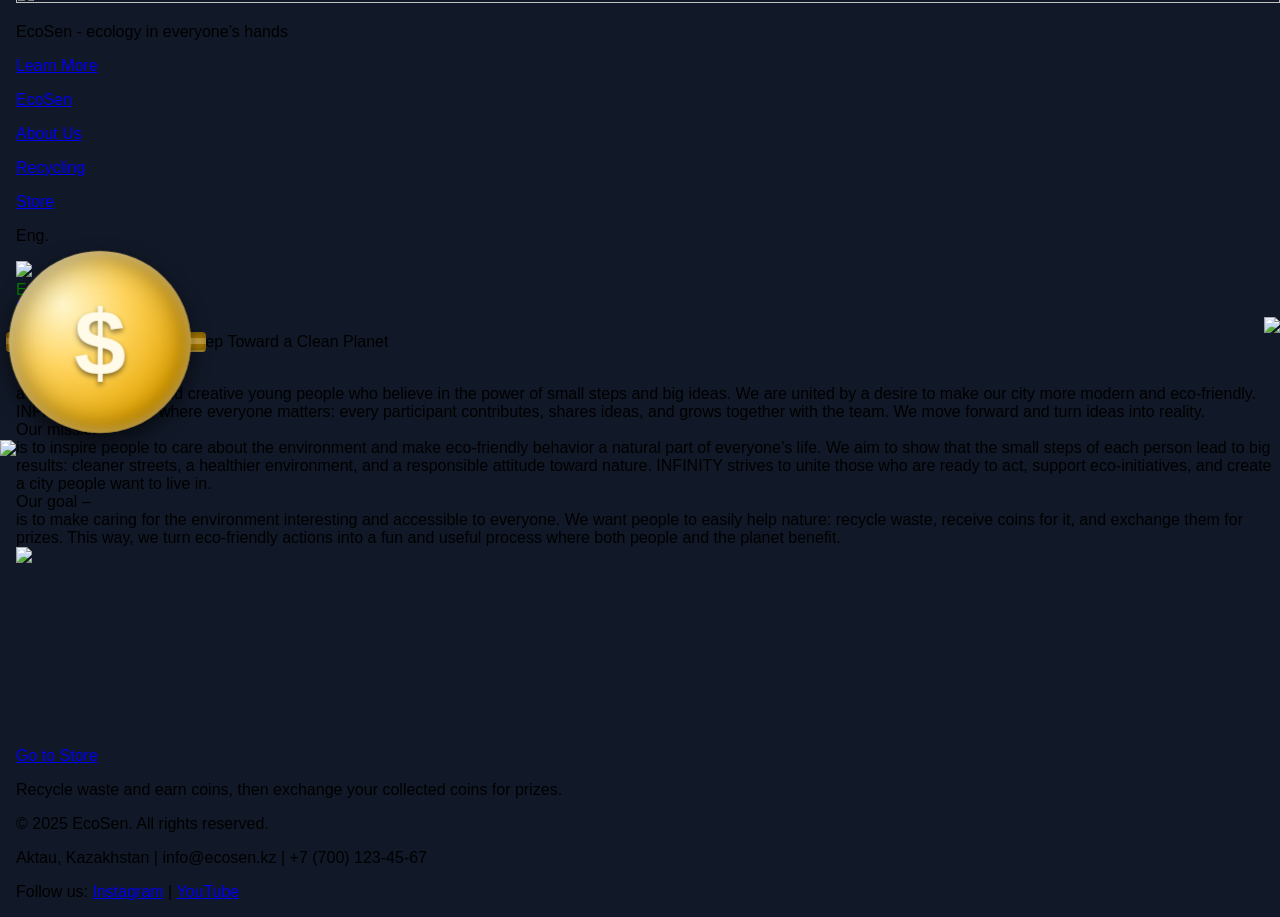
==== index.html @ 3ee18f2d "Add files via upload" ====
<!DOCTYPE html>
<html lang="en">
<head>

    <meta charset="UTF-8">
    <meta http-equiv="X-UA-Compatible" content="IE=edge">
    <meta name="viewport" content="width=device-width, initial-scale=1.0">

    <title>Document</title>

    <script src="libs/gsap/gsap.min.js" defer></script>
    <script src="libs/gsap/ScrollTrigger.min.js" defer></script>
    <script src="libs/gsap/ScrollSmoother.min.js" defer></script>

    <link rel="stylesheet" href="css/style.css">
    <script src="js/script.js" defer></script>

    <link href="https://fonts.googleapis.com/css2?family=Roboto:ital,wght@0,100..900;1,100..900&display=swap" rel="stylesheet"/>

    <style>
  :root{
    --coin-size: 180px;
    --duration: 1s;
    --edge-depth: 20px;
  }

  body{
    margin:0;
    height:100vh;
    display:flex;
    align-items:center;
    justify-content:center;
    background:#111827;
    font-family:Arial, sans-serif;
  }

  .stage{
    perspective:900px;
    position: relative;
    top: -35vh;
    }

  .coin{
    width:var(--coin-size);
    height:var(--coin-size);
    position:relative;
    transform-style:preserve-3d;
    animation:spin var(--duration) linear infinite;
  }

  .face{
    position:absolute;
    inset:0;
    border-radius:50%;
    display:flex;
    align-items:center;
    justify-content:center;
    backface-visibility:hidden;
    background: radial-gradient(circle at 30% 30%,
      #fff7cc 0%, #ffd45c 35%, #e6a600 75%, #b98000 100%);
    color:#fffbe8;
    text-shadow:0 3px 5px rgba(0,0,0,0.45);
    font-weight:900;
    box-shadow:
      inset 0 0 14px rgba(255,255,255,0.5),
      inset 0 0 34px rgba(0,0,0,0.55),
      0 8px 20px rgba(0,0,0,0.6);
  }

  .front{
    font-size:92px;
    transform:translateZ(calc(var(--edge-depth)/2));
  }

  .back{
    font-size:32px;
    letter-spacing:2px;
    transform:rotateY(180deg) translateZ(calc(var(--edge-depth)/2));
    opacity:0.9;
  }

  .edge{
    position:absolute;
    inset:0;
    transform-style:preserve-3d;
  }

  .edge::before{
    content:'';
    position:absolute;
    left:50%;
    top:50%;
    width:var(--edge-depth);
    height:calc(var(--coin-size) + var(--edge-depth));
    transform:translate(-50%,-50%) rotateZ(90deg);
    border-radius:4px;
    background: repeating-linear-gradient(
      90deg,
      #b88600 0 6px,
      #d9b043 6px 12px
    );
    box-shadow:inset 0 0 10px rgba(0,0,0,0.45);
  }

  @keyframes spin {
    to{ transform:rotateY(360deg); }
  }
</style>


</head>
<body>

    <div class="btn"><img src="img/image 8.png"></div>

    <div class="wrapper">
        <div class="content">
            <div class="con">
                <div class="dark">
                    <div class="hero-section">

                        <img class="hero-img" data-speed="0.8" src="img/image 1.png" width="100%" height="100%">
                        <div data-speed="0.9" class="hero-box">
                            <p>EcoSen - ecology in everyone’s hands</p>
                            <div class="btn-section"><a href="#"><div>Learn More</div></a></div>
                        </div>

                        <div class="header">
                            <a href="#"><p class="logo">EcoSen</p></a>
                            <div style="width: 30vw" class="menu">
                                <a href="../AboutUs-eng/index.html"><p class="menu-text">About Us</p></a>
                                <a href="../project-eng/index.html"><p class="menu-text">Recycling</p></a>
                                <a href="../Karta/index.html"><p class="menu-text">Store</p></a>
                            </div>
                            <div style="margin-right: 3vw;" id="language" class="language">
                                <p>Eng.</p>
                                <img src="img/image 9.png">
                                <div id="languageBox" class="languageBox">
                                    <div style="color: green;">English.</div>
                                    <a href="../../ru/ready-html/index.html"><div>Russian.</div></a>
                                </div>
                            </div>
                            <div style="position: absolute; right: 0;" class="profil">
                                <a href="../profil/index.html"><img src="img/image 11.png" width="35vw"></a>
                            </div>
                        </div>
                    </div>
                </div>

                <section class="section2">
                    <p>Ecology of the Future: A Step Toward a Clean Planet</p>
                    <section class="horizontal-wrap" id="hWrap">
                        <div class="horizontal" id="horizontal">
                            <div style="opacity: 0;" class="panel"></div>
                            <div class="panel">
                                <div class="panel-text1">We are –</div>
                                <div class="panel-text2">a team of proactive and creative young people who believe in the power of small steps and big ideas.
                                We are united by a desire to make our city more modern and eco-friendly.

                                INFINITY is a place where everyone matters: every participant contributes, shares ideas, and grows together with the team.
                                We move forward and turn ideas into reality.</div>
                            </div>
                            <div class="panel">
                                <div class="panel-text1">Our mission –</div>
                                <div class="panel-text2">is to inspire people to care about the environment and make eco-friendly behavior a natural part of everyone’s life.
                                We aim to show that the small steps of each person lead to big results: cleaner streets, a healthier environment, and a responsible attitude toward nature.

                                INFINITY strives to unite those who are ready to act, support eco-initiatives, and create a city people want to live in.</div>
                            </div>
                            <div class="panel">
                                <div class="panel-text1">Our goal –</div>
                                <div class="panel-text2">is to make caring for the environment interesting and accessible to everyone.
                                We want people to easily help nature: recycle waste, receive coins for it, and exchange them for prizes.

                                This way, we turn eco-friendly actions into a fun and useful process where both people and the planet benefit.</div>
                            </div>
                        </div>
                    </section>
                </section>

                <section class="section4">
                    <img src="img/image 7.jpg">
                    <div class="section4-box">

                        <div class="stage">
                          <div class="coin">
                            <div class="face front">$</div>
                            <div class="face back">INFINITY</div>
                            <div class="edge"></div>
                          </div>
                        </div>
                        
                        <div class="a"><a href="#"><div class="btn-section4"> Go to Store</div></a></div>
                        <p>Recycle waste and earn coins, then exchange your collected coins for prizes.</p>
                    </div>
                </section>

                <footer class="footer">
      <p>© 2025 EcoSen. All rights reserved.</p>
      <p>Aktau, Kazakhstan | info@ecosen.kz | +7 (700) 123-45-67</p>
      <p>
        Follow us:
        <a href="#">Instagram</a> |
        <a href="https://www.youtube.com/@ecosen">YouTube</a>
      </p>
    </footer>

            </div>
        </div>
    </div>

</body>
</html>
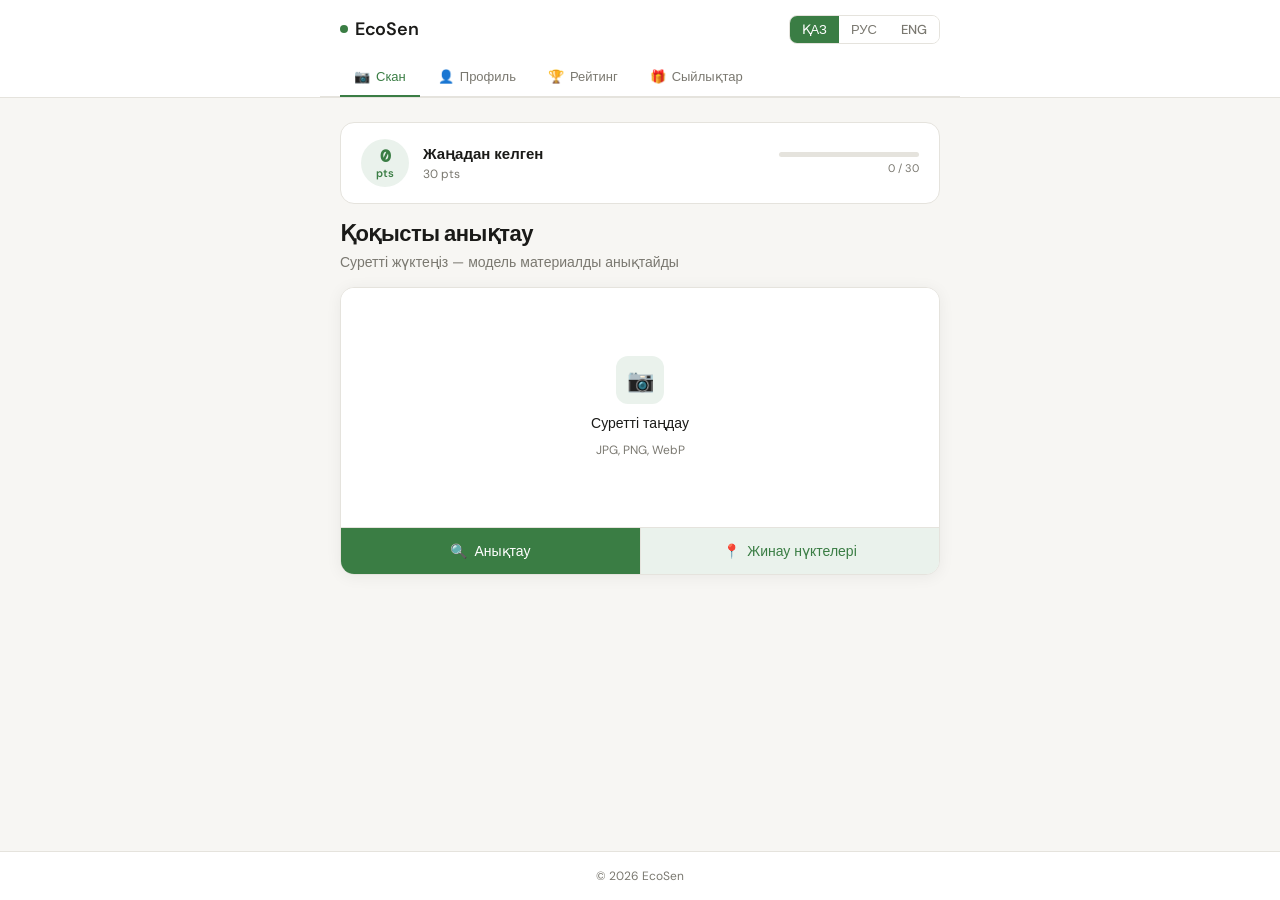
==== commit c6f58df1: "Add files via upload" ====
--- a/index.html
+++ b/index.html
@@ -1,213 +1,1454 @@
 <!DOCTYPE html>
-<html lang="en">
+<html lang="kk" data-lang="kk">
 <head>
+  <meta charset="UTF-8">
+  <meta name="viewport" content="width=device-width, initial-scale=1.0">
+  <title>EcoSen</title>
+  <link href="https://fonts.googleapis.com/css2?family=DM+Sans:wght@300;400;500;600&family=DM+Mono:wght@400;500&display=swap" rel="stylesheet"/>
+  <link rel="stylesheet" href="https://unpkg.com/leaflet@1.9.4/dist/leaflet.css" integrity="sha256-p4NxAoJBhIIN+hmNHrzRCf9tD/miZyoHS5obTRR9BMY=" crossorigin=""/>
+  
+  <style>
+    *, *::before, *::after { box-sizing: border-box; margin: 0; padding: 0; }
+ 
+    :root {
+      --bg: #f7f6f3;
+      --surface: #ffffff;
+      --border: #e5e3dd;
+      --text-primary: #1a1a18;
+      --text-secondary: #7a7870;
+      --accent: #3a7d44;
+      --accent-light: #eaf2ec;
+      --accent-mid: #c6e0ca;
+      --danger: #c0392b;
+      --gold: #d4a017;
+      --gold-light: #fdf4dc;
+      --radius: 14px;
+      --shadow: 0 2px 16px rgba(0,0,0,0.06);
+    }
+ 
+    body {
+      font-family: 'DM Sans', sans-serif;
+      background: var(--bg);
+      color: var(--text-primary);
+      min-height: 100vh;
+      display: flex;
+      flex-direction: column;
+    }
+ 
+    a { text-decoration: none; color: inherit; }
+ 
+    /* ── HEADER ── */
+    header {
+      background: var(--surface);
+      border-bottom: 1px solid var(--border);
+      position: sticky;
+      top: 0;
+      z-index: 100;
+    }
+ 
+    .header-inner {
+      max-width: 640px;
+      margin: 0 auto;
+      padding: 0 20px;
+      height: 58px;
+      display: flex;
+      align-items: center;
+      justify-content: space-between;
+    }
+ 
+    .logo {
+      font-size: 18px;
+      font-weight: 600;
+      letter-spacing: -0.3px;
+      display: flex;
+      align-items: center;
+      gap: 7px;
+    }
+ 
+    .logo-dot {
+      width: 8px; height: 8px;
+      border-radius: 50%;
+      background: var(--accent);
+      display: inline-block;
+    }
+ 
+    .lang-switcher {
+      display: flex;
+      border: 1px solid var(--border);
+      border-radius: 8px;
+      overflow: hidden;
+      font-size: 13px;
+      font-weight: 500;
+    }
+ 
+    .lang-btn {
+      padding: 5px 12px;
+      cursor: pointer;
+      color: var(--text-secondary);
+      background: var(--surface);
+      border: none;
+      font-family: 'DM Sans', sans-serif;
+      font-size: 13px;
+      font-weight: 500;
+      transition: all 0.15s;
+    }
+ 
+    .lang-btn.active { background: var(--accent); color: #fff; }
+    .lang-btn:not(.active):hover { background: var(--bg); }
+ 
+    /* ── NAV TABS ── */
+    .nav-tabs {
+      max-width: 640px;
+      margin: 0 auto;
+      padding: 0 20px;
+      display: flex;
+      gap: 4px;
+      border-bottom: 1px solid var(--border);
+      background: var(--surface);
+    }
+ 
+    .nav-tab {
+      padding: 10px 14px;
+      font-size: 13px;
+      font-weight: 500;
+      color: var(--text-secondary);
+      cursor: pointer;
+      border: none;
+      background: none;
+      font-family: 'DM Sans', sans-serif;
+      border-bottom: 2px solid transparent;
+      margin-bottom: -1px;
+      transition: all 0.15s;
+      display: flex;
+      align-items: center;
+      gap: 6px;
+    }
+ 
+    .nav-tab.active {
+      color: var(--accent);
+      border-bottom-color: var(--accent);
+    }
+ 
+    .nav-tab:hover:not(.active) { color: var(--text-primary); }
+ 
+    /* ── PAGES ── */
+    .page { display: none; }
+    .page.active { display: block; }
+ 
+    /* ── MAIN ── */
+    main {
+      flex: 1;
+      max-width: 640px;
+      width: 100%;
+      margin: 0 auto;
+      padding: 24px 20px 48px;
+      display: flex;
+      flex-direction: column;
+      gap: 16px;
+    }
+ 
+    /* ── POINTS BANNER ── */
+    .points-banner {
+      background: var(--surface);
+      border: 1px solid var(--border);
+      border-radius: var(--radius);
+      padding: 16px 20px;
+      display: flex;
+      align-items: center;
+      justify-content: space-between;
+      gap: 12px;
+    }
+ 
+    .points-left {
+      display: flex;
+      align-items: center;
+      gap: 14px;
+    }
+ 
+    .points-circle {
+      width: 48px; height: 48px;
+      border-radius: 50%;
+      background: var(--accent-light);
+      display: flex; align-items: center; justify-content: center;
+      flex-shrink: 0;
+    }
+ 
+    .points-circle-inner {
+      font-size: 11px;
+      font-weight: 600;
+      color: var(--accent);
+      text-align: center;
+      line-height: 1.2;
+    }
+ 
+    .points-circle-inner span {
+      display: block;
+      font-size: 18px;
+      font-family: 'DM Mono', monospace;
+    }
+ 
+    .level-info {}
+    .level-name {
+      font-size: 15px;
+      font-weight: 600;
+    }
+    .level-next {
+      font-size: 12px;
+      color: var(--text-secondary);
+      margin-top: 2px;
+    }
+ 
+    .level-bar-wrap {
+      flex: 1;
+      max-width: 140px;
+    }
+ 
+    .level-bar-track {
+      height: 5px;
+      background: var(--border);
+      border-radius: 99px;
+      overflow: hidden;
+      margin-bottom: 4px;
+    }
+ 
+    .level-bar-fill {
+      height: 100%;
+      background: var(--accent);
+      border-radius: 99px;
+      transition: width 0.8s cubic-bezier(.4,0,.2,1);
+    }
+ 
+    .level-bar-label {
+      font-size: 11px;
+      color: var(--text-secondary);
+      text-align: right;
+    }
+ 
+    /* ── SCAN STREAK ── */
+    .streak-row {
+      display: flex;
+      gap: 6px;
+    }
 
-    <meta charset="UTF-8">
-    <meta http-equiv="X-UA-Compatible" content="IE=edge">
-    <meta name="viewport" content="width=device-width, initial-scale=1.0">
+    /* ── ДОП. ВИЗУАЛЬНЫЕ ОТСТУПЫ ── */
 
-    <title>Document</title>
+/* увеличиваем ощущение пространства внутри страниц */
+.page.active > * {
+  margin-bottom: 16px;
+}
 
-    <script src="libs/gsap/gsap.min.js" defer></script>
-    <script src="libs/gsap/ScrollTrigger.min.js" defer></script>
-    <script src="libs/gsap/ScrollSmoother.min.js" defer></script>
+.page.active > *:last-child {
+  margin-bottom: 0;
+}
 
-    <link rel="stylesheet" href="css/style.css">
-    <script src="js/script.js" defer></script>
-
-    <link href="https://fonts.googleapis.com/css2?family=Roboto:ital,wght@0,100..900;1,100..900&display=swap" rel="stylesheet"/>
-
-    <style>
-  :root{
-    --coin-size: 180px;
-    --duration: 1s;
-    --edge-depth: 20px;
-  }
-
-  body{
-    margin:0;
-    height:100vh;
-    display:flex;
-    align-items:center;
-    justify-content:center;
-    background:#111827;
-    font-family:Arial, sans-serif;
-  }
-
-  .stage{
-    perspective:900px;
-    position: relative;
-    top: -35vh;
-    }
-
-  .coin{
-    width:var(--coin-size);
-    height:var(--coin-size);
-    position:relative;
-    transform-style:preserve-3d;
-    animation:spin var(--duration) linear infinite;
-  }
-
-  .face{
-    position:absolute;
-    inset:0;
-    border-radius:50%;
-    display:flex;
-    align-items:center;
-    justify-content:center;
-    backface-visibility:hidden;
-    background: radial-gradient(circle at 30% 30%,
-      #fff7cc 0%, #ffd45c 35%, #e6a600 75%, #b98000 100%);
-    color:#fffbe8;
-    text-shadow:0 3px 5px rgba(0,0,0,0.45);
-    font-weight:900;
-    box-shadow:
-      inset 0 0 14px rgba(255,255,255,0.5),
-      inset 0 0 34px rgba(0,0,0,0.55),
-      0 8px 20px rgba(0,0,0,0.6);
-  }
-
-  .front{
-    font-size:92px;
-    transform:translateZ(calc(var(--edge-depth)/2));
-  }
-
-  .back{
-    font-size:32px;
-    letter-spacing:2px;
-    transform:rotateY(180deg) translateZ(calc(var(--edge-depth)/2));
-    opacity:0.9;
-  }
-
-  .edge{
-    position:absolute;
-    inset:0;
-    transform-style:preserve-3d;
-  }
-
-  .edge::before{
-    content:'';
-    position:absolute;
-    left:50%;
-    top:50%;
-    width:var(--edge-depth);
-    height:calc(var(--coin-size) + var(--edge-depth));
-    transform:translate(-50%,-50%) rotateZ(90deg);
-    border-radius:4px;
-    background: repeating-linear-gradient(
-      90deg,
-      #b88600 0 6px,
-      #d9b043 6px 12px
-    );
-    box-shadow:inset 0 0 10px rgba(0,0,0,0.45);
-  }
-
-  @keyframes spin {
-    to{ transform:rotateY(360deg); }
-  }
-</style>
-
-
+/* чуть более “дышащий” основной контейнер */
+main {
+  gap: 20px;
+}
+ 
+    .streak-dot {
+      width: 28px; height: 28px;
+      border-radius: 50%;
+      background: var(--border);
+      display: flex; align-items: center; justify-content: center;
+      font-size: 13px;
+      transition: background 0.2s;
+    }
+ 
+    .streak-dot.done { background: var(--accent-light); }
+    .streak-dot.done::after { content: '✓'; font-size: 11px; color: var(--accent); font-weight: 700; }
+ 
+    /* ── PAGE TITLE ── */
+    .page-title {
+      font-size: 22px;
+      font-weight: 600;
+      letter-spacing: -0.5px;
+      line-height: 1.3;
+    }
+ 
+    .page-sub {
+      font-size: 14px;
+      color: var(--text-secondary);
+      margin-top: 4px;
+      font-weight: 400;
+    }
+ 
+    /* ── UPLOAD CARD ── */
+    .card {
+      background: var(--surface);
+      border: 1px solid var(--border);
+      border-radius: var(--radius);
+      box-shadow: var(--shadow);
+      overflow: hidden;
+    }
+ 
+    .upload-zone {
+      position: relative;
+      display: flex;
+      flex-direction: column;
+      align-items: center;
+      justify-content: center;
+      min-height: 240px;
+      cursor: pointer;
+      border-bottom: 1px solid var(--border);
+      background: var(--surface);
+      transition: background 0.15s;
+    }
+ 
+    .upload-zone:hover { background: #fafaf8; }
+    .upload-zone.has-image { min-height: 260px; }
+ 
+    #uploaded-image {
+      max-width: 100%;
+      max-height: 260px;
+      object-fit: contain;
+      display: none;
+    }
+ 
+    .upload-placeholder {
+      display: flex;
+      flex-direction: column;
+      align-items: center;
+      gap: 10px;
+      color: var(--text-secondary);
+      pointer-events: none;
+    }
+ 
+    .upload-icon {
+      width: 48px; height: 48px;
+      border-radius: 12px;
+      background: var(--accent-light);
+      display: flex; align-items: center; justify-content: center;
+      font-size: 22px;
+    }
+ 
+    .upload-placeholder p { font-size: 14px; font-weight: 500; color: var(--text-primary); }
+    .upload-placeholder span { font-size: 12px; color: var(--text-secondary); }
+    #image-upload { display: none; }
+ 
+    /* ── BUTTONS ── */
+    .btn-row {
+      display: grid;
+      grid-template-columns: 1fr 1fr;
+    }
+ 
+    .btn {
+      padding: 14px 20px;
+      font-size: 14px;
+      font-weight: 500;
+      font-family: 'DM Sans', sans-serif;
+      cursor: pointer;
+      border: none;
+      display: flex;
+      align-items: center;
+      justify-content: center;
+      gap: 7px;
+      transition: opacity 0.15s, background 0.15s;
+    }
+ 
+    .btn:hover { opacity: 0.88; }
+    .btn:active { opacity: 0.72; }
+    .btn-primary { background: var(--accent); color: #fff; }
+    .btn-secondary { background: var(--accent-light); color: var(--accent); border-left: 1px solid var(--border); }
+ 
+    /* ── MAP ── */
+    .map-wrapper {
+      background: var(--surface);
+      border: 1px solid var(--border);
+      border-radius: var(--radius);
+      box-shadow: var(--shadow);
+      overflow: hidden;
+      display: none;
+    }
+    .map-wrapper.visible { display: block; }
+    #map { width: 100%; height: 320px; z-index: 1; }
+ 
+    /* ── REPORT CARD ── */
+    .report-card {
+      background: var(--surface);
+      border: 1px solid var(--border);
+      border-radius: var(--radius);
+      box-shadow: var(--shadow);
+      overflow: hidden;
+      display: none;
+    }
+    .report-card.visible { display: block; animation: slideUp 0.3s ease; }
+ 
+    @keyframes slideUp {
+      from { opacity: 0; transform: translateY(10px); }
+      to   { opacity: 1; transform: translateY(0); }
+    }
+ 
+    .report-header {
+      padding: 18px 20px 14px;
+      border-bottom: 1px solid var(--border);
+      display: flex;
+      align-items: center;
+      justify-content: space-between;
+    }
+ 
+    .report-header-left { display: flex; align-items: center; gap: 10px; }
+ 
+    .report-icon {
+      width: 36px; height: 36px;
+      border-radius: 10px;
+      background: var(--accent-light);
+      display: flex; align-items: center; justify-content: center;
+      font-size: 18px;
+      flex-shrink: 0;
+    }
+ 
+    .report-title { font-size: 16px; font-weight: 600; }
+    .report-sub { font-size: 12px; color: var(--text-secondary); margin-top: 1px; }
+ 
+    .confidence-badge {
+      font-family: 'DM Mono', monospace;
+      font-size: 13px;
+      font-weight: 500;
+      padding: 4px 10px;
+      border-radius: 20px;
+      background: var(--accent-light);
+      color: var(--accent);
+    }
+    .confidence-badge.low { background: #fef3cd; color: #8a6100; }
+ 
+    .confidence-bar-wrap {
+      padding: 16px 20px;
+      border-bottom: 1px solid var(--border);
+    }
+ 
+    .bar-label {
+      font-size: 12px;
+      color: var(--text-secondary);
+      margin-bottom: 7px;
+      font-weight: 500;
+      letter-spacing: 0.3px;
+      text-transform: uppercase;
+    }
+ 
+    .bar-track { height: 6px; background: var(--border); border-radius: 99px; overflow: hidden; }
+    .bar-fill {
+      height: 100%;
+      border-radius: 99px;
+      background: var(--accent);
+      transition: width 0.7s cubic-bezier(.4,0,.2,1);
+      width: 0%;
+    }
+ 
+    .info-grid {
+      padding: 16px 20px;
+      display: grid;
+      grid-template-columns: 1fr 1fr;
+      gap: 12px;
+      border-bottom: 1px solid var(--border);
+    }
+ 
+    .info-cell { background: var(--bg); border-radius: 10px; padding: 12px 14px; }
+    .info-cell-label {
+      font-size: 11px;
+      color: var(--text-secondary);
+      font-weight: 500;
+      text-transform: uppercase;
+      letter-spacing: 0.4px;
+      margin-bottom: 4px;
+    }
+    .info-cell-value { font-size: 14px; font-weight: 600; color: var(--text-primary); }
+    .info-cell-value.forbidden { color: var(--danger); }
+ 
+    .tips-section { padding: 16px 20px; }
+    .tip-item { display: flex; align-items: flex-start; gap: 10px; font-size: 14px; line-height: 1.55; color: #444; }
+    .tip-dot { width: 6px; height: 6px; border-radius: 50%; background: var(--accent); margin-top: 8px; flex-shrink: 0; }
+ 
+    /* ── POINTS TOAST ── */
+    .points-toast {
+      position: fixed;
+      bottom: 24px;
+      left: 50%;
+      transform: translateX(-50%) translateY(80px);
+      background: var(--text-primary);
+      color: #fff;
+      padding: 12px 20px;
+      border-radius: 99px;
+      font-size: 14px;
+      font-weight: 500;
+      display: flex;
+      align-items: center;
+      gap: 8px;
+      z-index: 999;
+      transition: transform 0.4s cubic-bezier(.34,1.56,.64,1), opacity 0.3s;
+      opacity: 0;
+      white-space: nowrap;
+    }
+ 
+    .points-toast.show {
+      transform: translateX(-50%) translateY(0);
+      opacity: 1;
+    }
+ 
+    /* ── LEVEL UP OVERLAY ── */
+    .levelup-overlay {
+      position: fixed;
+      inset: 0;
+      background: rgba(0,0,0,0.55);
+      z-index: 200;
+      display: none;
+      align-items: center;
+      justify-content: center;
+    }
+ 
+    .levelup-overlay.show { display: flex; animation: fadeIn 0.25s ease; }
+ 
+    @keyframes fadeIn { from { opacity: 0; } to { opacity: 1; } }
+ 
+    .levelup-card {
+      background: var(--surface);
+      border-radius: 20px;
+      padding: 36px 28px;
+      text-align: center;
+      max-width: 300px;
+      width: 90%;
+      animation: popIn 0.4s cubic-bezier(.34,1.56,.64,1);
+    }
+ 
+    @keyframes popIn {
+      from { transform: scale(0.7); opacity: 0; }
+      to   { transform: scale(1); opacity: 1; }
+    }
+ 
+    .levelup-emoji { font-size: 52px; margin-bottom: 12px; }
+    .levelup-title { font-size: 13px; color: var(--text-secondary); font-weight: 500; text-transform: uppercase; letter-spacing: 0.5px; margin-bottom: 6px; }
+    .levelup-name { font-size: 24px; font-weight: 600; margin-bottom: 8px; }
+    .levelup-sub { font-size: 14px; color: var(--text-secondary); margin-bottom: 20px; }
+    .levelup-btn {
+      background: var(--accent);
+      color: #fff;
+      border: none;
+      padding: 12px 28px;
+      border-radius: 10px;
+      font-family: 'DM Sans', sans-serif;
+      font-size: 14px;
+      font-weight: 500;
+      cursor: pointer;
+    }
+ 
+    /* ── LOADING ── */
+    .loading-card {
+      background: var(--surface);
+      border: 1px solid var(--border);
+      border-radius: var(--radius);
+      padding: 30px 20px;
+      display: none;
+      align-items: center;
+      justify-content: center;
+      gap: 12px;
+      font-size: 14px;
+      color: var(--text-secondary);
+    }
+    .loading-card.visible { display: flex; }
+ 
+    .spinner {
+      width: 18px; height: 18px;
+      border: 2px solid var(--border);
+      border-top-color: var(--accent);
+      border-radius: 50%;
+      animation: spin 0.7s linear infinite;
+    }
+    @keyframes spin { to { transform: rotate(360deg); } }
+ 
+    /* ── PROFILE PAGE ── */
+    .profile-header {
+      background: var(--surface);
+      border: 1px solid var(--border);
+      border-radius: var(--radius);
+      padding: 24px 20px;
+      display: flex;
+      align-items: center;
+      gap: 18px;
+    }
+ 
+    .avatar {
+      width: 64px; height: 64px;
+      border-radius: 50%;
+      background: var(--accent-light);
+      display: flex; align-items: center; justify-content: center;
+      font-size: 28px;
+      flex-shrink: 0;
+      border: 2px solid var(--accent-mid);
+    }
+ 
+    .profile-name { font-size: 18px; font-weight: 600; }
+    .profile-level { font-size: 13px; color: var(--accent); font-weight: 500; margin-top: 2px; }
+    .profile-joined { font-size: 12px; color: var(--text-secondary); margin-top: 2px; }
+ 
+    .stats-grid {
+      display: grid;
+      grid-template-columns: repeat(3, 1fr);
+      gap: 10px;
+    }
+ 
+    .stat-cell {
+      background: var(--surface);
+      border: 1px solid var(--border);
+      border-radius: 12px;
+      padding: 16px 12px;
+      text-align: center;
+    }
+ 
+    .stat-value {
+      font-size: 22px;
+      font-weight: 600;
+      font-family: 'DM Mono', monospace;
+      color: var(--text-primary);
+    }
+ 
+    .stat-label {
+      font-size: 11px;
+      color: var(--text-secondary);
+      margin-top: 3px;
+      font-weight: 500;
+    }
+ 
+    /* ── HISTORY ── */
+    .section-title {
+      font-size: 14px;
+      font-weight: 600;
+      color: var(--text-secondary);
+      text-transform: uppercase;
+      letter-spacing: 0.5px;
+      padding: 4px 0 2px;
+    }
+ 
+    .history-list { display: flex; flex-direction: column; gap: 8px; }
+ 
+    .history-item {
+      background: var(--surface);
+      border: 1px solid var(--border);
+      border-radius: 10px;
+      padding: 12px 14px;
+      display: flex;
+      align-items: center;
+      gap: 12px;
+    }
+ 
+    .history-icon {
+      width: 36px; height: 36px;
+      border-radius: 9px;
+      background: var(--accent-light);
+      display: flex; align-items: center; justify-content: center;
+      font-size: 18px;
+      flex-shrink: 0;
+    }
+ 
+    .history-info { flex: 1; }
+    .history-material { font-size: 14px; font-weight: 500; }
+    .history-time { font-size: 12px; color: var(--text-secondary); margin-top: 1px; }
+ 
+    .history-pts {
+      font-family: 'DM Mono', monospace;
+      font-size: 13px;
+      font-weight: 500;
+      color: var(--accent);
+      background: var(--accent-light);
+      padding: 3px 9px;
+      border-radius: 20px;
+    }
+ 
+    .empty-state {
+      text-align: center;
+      padding: 32px 20px;
+      color: var(--text-secondary);
+      font-size: 14px;
+    }
+ 
+    .empty-state .empty-icon { font-size: 32px; margin-bottom: 10px; }
+ 
+    /* ── LEADERBOARD PAGE ── */
+    .leaderboard-list { display: flex; flex-direction: column; gap: 8px; }
+ 
+    .lb-item {
+      background: var(--surface);
+      border: 1px solid var(--border);
+      border-radius: 10px;
+      padding: 12px 16px;
+      display: flex;
+      align-items: center;
+      gap: 12px;
+    }
+ 
+    .lb-item.me {
+      border-color: var(--accent-mid);
+      background: var(--accent-light);
+    }
+ 
+    .lb-rank {
+      font-size: 13px;
+      font-weight: 600;
+      font-family: 'DM Mono', monospace;
+      color: var(--text-secondary);
+      width: 24px;
+      text-align: center;
+      flex-shrink: 0;
+    }
+ 
+    .lb-rank.gold { color: #c9920a; }
+    .lb-rank.silver { color: #888; }
+    .lb-rank.bronze { color: #a0673a; }
+ 
+    .lb-avatar {
+      width: 36px; height: 36px;
+      border-radius: 50%;
+      display: flex; align-items: center; justify-content: center;
+      font-size: 16px;
+      flex-shrink: 0;
+    }
+ 
+    .lb-name { font-size: 14px; font-weight: 500; flex: 1; }
+    .lb-me-tag { font-size: 11px; color: var(--accent); font-weight: 600; }
+ 
+    .lb-pts {
+      font-family: 'DM Mono', monospace;
+      font-size: 13px;
+      font-weight: 500;
+      color: var(--text-primary);
+    }
+ 
+    /* ── REWARDS PAGE ── */
+    .rewards-banner {
+      background: var(--gold-light);
+      border: 1px solid #f0dea0;
+      border-radius: var(--radius);
+      padding: 18px 20px;
+      display: flex;
+      align-items: center;
+      gap: 14px;
+    }
+ 
+    .rewards-banner-icon { font-size: 32px; flex-shrink: 0; }
+    .rewards-banner-title { font-size: 16px; font-weight: 600; }
+    .rewards-banner-sub { font-size: 13px; color: #8a6100; margin-top: 3px; }
+ 
+    .rewards-grid {
+      display: grid;
+      grid-template-columns: 1fr 1fr;
+      gap: 10px;
+    }
+ 
+    .reward-card {
+      background: var(--surface);
+      border: 1px solid var(--border);
+      border-radius: 12px;
+      padding: 18px 14px;
+      text-align: center;
+      position: relative;
+      overflow: hidden;
+    }
+ 
+    .reward-card.locked { opacity: 0.65; }
+ 
+    .reward-emoji { font-size: 32px; margin-bottom: 10px; }
+    .reward-name { font-size: 13px; font-weight: 600; margin-bottom: 4px; }
+    .reward-desc { font-size: 11px; color: var(--text-secondary); margin-bottom: 12px; line-height: 1.4; }
+ 
+    .reward-cost {
+      display: inline-flex;
+      align-items: center;
+      gap: 4px;
+      font-family: 'DM Mono', monospace;
+      font-size: 12px;
+      font-weight: 500;
+      padding: 4px 10px;
+      border-radius: 20px;
+      background: var(--gold-light);
+      color: #8a6100;
+    }
+ 
+    .reward-cost.available { background: var(--accent-light); color: var(--accent); }
+ 
+    .reward-lock {
+      position: absolute;
+      top: 8px; right: 10px;
+      font-size: 14px;
+    }
+ 
+    .coming-soon-badge {
+      display: inline-block;
+      background: #f0f0f0;
+      color: var(--text-secondary);
+      font-size: 10px;
+      font-weight: 600;
+      letter-spacing: 0.5px;
+      text-transform: uppercase;
+      padding: 3px 8px;
+      border-radius: 20px;
+      margin-top: 6px;
+    }
+ 
+    /* ── FOOTER ── */
+    footer {
+      background: var(--surface);
+      border-top: 1px solid var(--border);
+      padding: 16px 20px;
+      text-align: center;
+      font-size: 12px;
+      color: var(--text-secondary);
+    }
+  </style>
 </head>
 <body>
-
-    <div class="btn"><img src="img/image 8.png"></div>
-
-    <div class="wrapper">
-        <div class="content">
-            <div class="con">
-                <div class="dark">
-                    <div class="hero-section">
-
-                        <img class="hero-img" data-speed="0.8" src="img/image 1.png" width="100%" height="100%">
-                        <div data-speed="0.9" class="hero-box">
-                            <p>EcoSen - ecology in everyone’s hands</p>
-                            <div class="btn-section"><a href="#"><div>Learn More</div></a></div>
-                        </div>
-
-                        <div class="header">
-                            <a href="#"><p class="logo">EcoSen</p></a>
-                            <div style="width: 30vw" class="menu">
-                                <a href="../AboutUs-eng/index.html"><p class="menu-text">About Us</p></a>
-                                <a href="../project-eng/index.html"><p class="menu-text">Recycling</p></a>
-                                <a href="../Karta/index.html"><p class="menu-text">Store</p></a>
-                            </div>
-                            <div style="margin-right: 3vw;" id="language" class="language">
-                                <p>Eng.</p>
-                                <img src="img/image 9.png">
-                                <div id="languageBox" class="languageBox">
-                                    <div style="color: green;">English.</div>
-                                    <a href="../../ru/ready-html/index.html"><div>Russian.</div></a>
-                                </div>
-                            </div>
-                            <div style="position: absolute; right: 0;" class="profil">
-                                <a href="../profil/index.html"><img src="img/image 11.png" width="35vw"></a>
-                            </div>
-                        </div>
-                    </div>
-                </div>
-
-                <section class="section2">
-                    <p>Ecology of the Future: A Step Toward a Clean Planet</p>
-                    <section class="horizontal-wrap" id="hWrap">
-                        <div class="horizontal" id="horizontal">
-                            <div style="opacity: 0;" class="panel"></div>
-                            <div class="panel">
-                                <div class="panel-text1">We are –</div>
-                                <div class="panel-text2">a team of proactive and creative young people who believe in the power of small steps and big ideas.
-                                We are united by a desire to make our city more modern and eco-friendly.
-
-                                INFINITY is a place where everyone matters: every participant contributes, shares ideas, and grows together with the team.
-                                We move forward and turn ideas into reality.</div>
-                            </div>
-                            <div class="panel">
-                                <div class="panel-text1">Our mission –</div>
-                                <div class="panel-text2">is to inspire people to care about the environment and make eco-friendly behavior a natural part of everyone’s life.
-                                We aim to show that the small steps of each person lead to big results: cleaner streets, a healthier environment, and a responsible attitude toward nature.
-
-                                INFINITY strives to unite those who are ready to act, support eco-initiatives, and create a city people want to live in.</div>
-                            </div>
-                            <div class="panel">
-                                <div class="panel-text1">Our goal –</div>
-                                <div class="panel-text2">is to make caring for the environment interesting and accessible to everyone.
-                                We want people to easily help nature: recycle waste, receive coins for it, and exchange them for prizes.
-
-                                This way, we turn eco-friendly actions into a fun and useful process where both people and the planet benefit.</div>
-                            </div>
-                        </div>
-                    </section>
-                </section>
-
-                <section class="section4">
-                    <img src="img/image 7.jpg">
-                    <div class="section4-box">
-
-                        <div class="stage">
-                          <div class="coin">
-                            <div class="face front">$</div>
-                            <div class="face back">INFINITY</div>
-                            <div class="edge"></div>
-                          </div>
-                        </div>
-                        
-                        <div class="a"><a href="#"><div class="btn-section4"> Go to Store</div></a></div>
-                        <p>Recycle waste and earn coins, then exchange your collected coins for prizes.</p>
-                    </div>
-                </section>
-
-                <footer class="footer">
-      <p>© 2025 EcoSen. All rights reserved.</p>
-      <p>Aktau, Kazakhstan | info@ecosen.kz | +7 (700) 123-45-67</p>
-      <p>
-        Follow us:
-        <a href="#">Instagram</a> |
-        <a href="https://www.youtube.com/@ecosen">YouTube</a>
-      </p>
-    </footer>
-
+ 
+  <header>
+    <div class="header-inner">
+      <div class="logo">
+        <span class="logo-dot"></span>
+        EcoSen
+      </div>
+      <div class="lang-switcher">
+        <button class="lang-btn active" data-lang="kk">ҚАЗ</button>
+        <button class="lang-btn" data-lang="ru">РУС</button>
+        <button class="lang-btn" data-lang="en">ENG</button>
+      </div>
+    </div>
+    <nav class="nav-tabs">
+      <button class="nav-tab active" data-page="scan-page">📷 <span data-i18n="tab_scan">Скан</span></button>
+      <button class="nav-tab" data-page="profile-page">👤 <span data-i18n="tab_profile">Профиль</span></button>
+      <button class="nav-tab" data-page="leaderboard-page">🏆 <span data-i18n="tab_leaders">Рейтинг</span></button>
+      <button class="nav-tab" data-page="rewards-page">🎁 <span data-i18n="tab_rewards">Сыйлықтар</span></button>
+    </nav>
+  </header>
+ 
+  <main>
+ 
+    <!-- ── SCAN PAGE ── -->
+    <div class="page active" id="scan-page">
+ 
+      <!-- Points banner -->
+      <div class="points-banner">
+        <div class="points-left">
+          <div class="points-circle">
+            <div class="points-circle-inner">
+              <span id="banner-pts">0</span>
+              pts
             </div>
+          </div>
+          <div class="level-info">
+            <div class="level-name" id="banner-level-name">Новичок</div>
+            <div class="level-next" id="banner-level-next">10 до следующего уровня</div>
+          </div>
         </div>
+        <div class="level-bar-wrap">
+          <div class="level-bar-track">
+            <div class="level-bar-fill" id="banner-bar" style="width:0%"></div>
+          </div>
+          <div class="level-bar-label" id="banner-bar-label">0 / 10</div>
+        </div>
+      </div>
+ 
+      <div>
+        <h1 class="page-title" data-i18n="title">Қоқысты анықтау</h1>
+        <p class="page-sub" data-i18n="subtitle">Суретті жүктеңіз — модель материалды анықтайды</p>
+      </div>
+ 
+      <div class="card">
+        <label for="image-upload" class="upload-zone" id="upload-zone">
+          <img id="uploaded-image" src="" alt="" />
+          <div class="upload-placeholder" id="upload-placeholder">
+            <div class="upload-icon">📷</div>
+            <p data-i18n="upload_cta">Суретті таңдау</p>
+            <span data-i18n="upload_hint">JPG, PNG, WebP</span>
+          </div>
+        </label>
+        <input type="file" id="image-upload" accept="image/*">
+ 
+        <div class="btn-row">
+          <button class="btn btn-primary" id="btn-analyze">
+            <span>🔍</span>
+            <span data-i18n="btn_analyze">Анықтау</span>
+          </button>
+          <button class="btn btn-secondary" id="btn-map">
+            <span>📍</span>
+            <span data-i18n="btn_map">Жинау нүктелері</span>
+          </button>
+        </div>
+      </div>
+      
+      <div class="map-wrapper" id="map-wrapper">
+        <div id="map"></div>
+      </div>
+ 
+      <div class="loading-card" id="loading-card">
+        <div class="spinner"></div>
+        <span data-i18n="analyzing">Талдау жүріп жатыр...</span>
+      </div>
+ 
+      <div class="report-card" id="report-card">
+        <div class="report-header">
+          <div class="report-header-left">
+            <div class="report-icon" id="report-icon">♻️</div>
+            <div>
+              <div class="report-title" id="report-title">—</div>
+              <div class="report-sub" id="report-sub" data-i18n="report_sub">Анықталған материал</div>
+            </div>
+          </div>
+          <div class="confidence-badge" id="confidence-badge">—</div>
+        </div>
+ 
+        <div class="confidence-bar-wrap">
+          <div class="bar-label" data-i18n="confidence_label">Сенімділік</div>
+          <div class="bar-track"><div class="bar-fill" id="bar-fill"></div></div>
+        </div>
+ 
+        <div class="info-grid">
+          <div class="info-cell">
+            <div class="info-cell-label" data-i18n="label_bin">Контейнер</div>
+            <div class="info-cell-value" id="info-bin">—</div>
+          </div>
+          <div class="info-cell">
+            <div class="info-cell-label" data-i18n="label_forbidden">Тыйым</div>
+            <div class="info-cell-value forbidden" id="info-forbidden">—</div>
+          </div>
+        </div>
+ 
+        <div class="tips-section">
+          <div class="tip-item">
+            <div class="tip-dot"></div>
+            <span id="info-tip">—</span>
+          </div>
+        </div>
+      </div>
+ 
     </div>
-
+ 
+    <!-- ── PROFILE PAGE ── -->
+    <div class="page" id="profile-page">
+      <div class="profile-header">
+        <div class="avatar" id="profile-avatar">🌱</div>
+        <div>
+          <div class="profile-name" id="profile-name-display">EcoUser</div>
+          <div class="profile-level" id="profile-level-display">Уровень 1 · Новичок</div>
+          <div class="profile-joined" id="profile-joined">Сегодня</div>
+        </div>
+      </div>
+ 
+      <div class="stats-grid">
+        <div class="stat-cell">
+          <div class="stat-value" id="stat-pts">0</div>
+          <div class="stat-label" data-i18n="stat_pts">Баллов</div>
+        </div>
+        <div class="stat-cell">
+          <div class="stat-value" id="stat-scans">0</div>
+          <div class="stat-label" data-i18n="stat_scans">Сканов</div>
+        </div>
+        <div class="stat-cell">
+          <div class="stat-value" id="stat-level">1</div>
+          <div class="stat-label" data-i18n="stat_level">Уровень</div>
+        </div>
+      </div>
+ 
+      <div class="section-title" data-i18n="history_title">История сканирований</div>
+      <div class="history-list" id="history-list">
+        <div class="empty-state">
+          <div class="empty-icon">📭</div>
+          <span data-i18n="history_empty">Пока нет сканирований</span>
+        </div>
+      </div>
+    </div>
+ 
+    <!-- ── LEADERBOARD PAGE ── -->
+    <div class="page" id="leaderboard-page">
+      <div>
+        <div class="page-title" data-i18n="lb_title">Рейтинг</div>
+        <div class="page-sub" data-i18n="lb_sub">Топ эко-сканеров города</div>
+      </div>
+      <div class="leaderboard-list" id="leaderboard-list"></div>
+    </div>
+ 
+    <!-- ── REWARDS PAGE ── -->
+    <div class="page" id="rewards-page">
+      <div class="rewards-banner">
+        <div class="rewards-banner-icon">🎁</div>
+        <div>
+          <div class="rewards-banner-title" data-i18n="rewards_title">Сыйлық дүкені</div>
+          <div class="rewards-banner-sub" id="rewards-pts-label">Доступно: 0 баллов</div>
+        </div>
+      </div>
+      <div class="rewards-grid" id="rewards-grid"></div>
+      <div style="text-align:center; font-size:13px; color:var(--text-secondary); padding:8px 0 4px;" data-i18n="rewards_note">
+        Жинаңыз, ал жақын арада нақты сыйлықтар пайда болады!
+      </div>
+    </div>
+ 
+  </main>
+ 
+  <!-- Points toast -->
+  <div class="points-toast" id="points-toast">
+    <span>⭐</span>
+    <span id="toast-text">+10 баллов</span>
+  </div>
+ 
+  <!-- Level up overlay -->
+  <div class="levelup-overlay" id="levelup-overlay">
+    <div class="levelup-card">
+      <div class="levelup-emoji" id="lu-emoji">🏆</div>
+      <div class="levelup-title" data-i18n="levelup_label">Новый уровень!</div>
+      <div class="levelup-name" id="lu-name">Эко-воин</div>
+      <div class="levelup-sub" id="lu-sub">Вы отсортировали уже 10 предметов</div>
+      <button class="levelup-btn" id="lu-close" data-i18n="levelup_btn">Продолжить</button>
+    </div>
+  </div>
+ 
+  <footer>
+    <span>© 2026 EcoSen</span>
+  </footer>
+ 
+  <script src="https://cdn.jsdelivr.net/npm/@tensorflow/tfjs@latest/dist/tf.min.js"></script>
+  <script src="https://cdn.jsdelivr.net/npm/@teachablemachine/image@latest/dist/teachablemachine-image.min.js"></script>
+  <script src="https://unpkg.com/leaflet@1.9.4/dist/leaflet.js" integrity="sha256-20nQCchB9co0qIjJZRGuk2/Z9VM+kNiyxNV1lvTlZBo=" crossorigin=""></script>
+ 
+  <script>
+    // ─── i18n ────────────────────────────────────────────────────────────────
+    const translations = {
+      kk: {
+        title: "Қоқысты анықтау",
+        subtitle: "Суретті жүктеңіз — модель материалды анықтайды",
+        upload_cta: "Суретті таңдау",
+        upload_hint: "JPG, PNG, WebP",
+        btn_analyze: "Анықтау",
+        btn_map: "Жинау нүктелері",
+        analyzing: "Талдау жүріп жатыр...",
+        report_sub: "Анықталған материал",
+        confidence_label: "Сенімділік",
+        label_bin: "Контейнер",
+        label_forbidden: "Тыйым",
+        no_image: "Алдымен суретті таңдаңыз",
+        not_detected: "Материал анықталмады",
+        tab_scan: "Скан",
+        tab_profile: "Профиль",
+        tab_leaders: "Рейтинг",
+        tab_rewards: "Сыйлықтар",
+        stat_pts: "Балл",
+        stat_scans: "Скан",
+        stat_level: "Деңгей",
+        history_title: "Сканерлеу тарихы",
+        history_empty: "Әзірге сканерлеу жоқ",
+        lb_title: "Рейтинг",
+        lb_sub: "Қаланың үздік эко-сканерлері",
+        rewards_title: "Сыйлық дүкені",
+        rewards_note: "Жинаңыз, ал жақын арада нақты сыйлықтар пайда болады!",
+        levelup_label: "Жаңа деңгей!",
+        levelup_btn: "Жалғастыру",
+        toast_earned: "балл жиналды",
+      },
+      ru: {
+        title: "Определение мусора",
+        subtitle: "Загрузите фото — модель определит материал",
+        upload_cta: "Выбрать изображение",
+        upload_hint: "JPG, PNG, WebP",
+        btn_analyze: "Определить",
+        btn_map: "Пункты сдачи",
+        analyzing: "Анализ...",
+        report_sub: "Определённый материал",
+        confidence_label: "Уверенность",
+        label_bin: "Контейнер",
+        label_forbidden: "Запрещено",
+        no_image: "Сначала выберите изображение",
+        not_detected: "Материал не определён",
+        tab_scan: "Скан",
+        tab_profile: "Профиль",
+        tab_leaders: "Рейтинг",
+        tab_rewards: "Награды",
+        stat_pts: "Баллов",
+        stat_scans: "Сканов",
+        stat_level: "Уровень",
+        history_title: "История сканирований",
+        history_empty: "Пока нет сканирований",
+        lb_title: "Рейтинг",
+        lb_sub: "Топ эко-сканеров города",
+        rewards_title: "Магазин наград",
+        rewards_note: "Копите баллы — скоро появятся реальные призы!",
+        levelup_label: "Новый уровень!",
+        levelup_btn: "Продолжить",
+        toast_earned: "баллов получено",
+      },
+      en: {
+        title: "Waste Detection",
+        subtitle: "Upload a photo — the model will identify the material",
+        upload_cta: "Choose image",
+        upload_hint: "JPG, PNG, WebP",
+        btn_analyze: "Identify",
+        btn_map: "Drop-off points",
+        analyzing: "Analyzing...",
+        report_sub: "Detected material",
+        confidence_label: "Confidence",
+        label_bin: "Container",
+        label_forbidden: "Not allowed",
+        no_image: "Please choose an image first",
+        not_detected: "Material not detected",
+        tab_scan: "Scan",
+        tab_profile: "Profile",
+        tab_leaders: "Ranking",
+        tab_rewards: "Rewards",
+        stat_pts: "Points",
+        stat_scans: "Scans",
+        stat_level: "Level",
+        history_title: "Scan history",
+        history_empty: "No scans yet",
+        lb_title: "Leaderboard",
+        lb_sub: "Top eco-scanners in the city",
+        rewards_title: "Reward shop",
+        rewards_note: "Keep scanning — real rewards are coming soon!",
+        levelup_label: "Level up!",
+        levelup_btn: "Continue",
+        toast_earned: "points earned",
+      }
+    };
+ 
+    let currentLang = 'kk';
+    function t(key) { return translations[currentLang][key] || translations['kk'][key] || key; }
+    function applyLang() {
+      document.querySelectorAll('[data-i18n]').forEach(el => {
+        el.textContent = t(el.getAttribute('data-i18n'));
+      });
+      renderLeaderboard();
+      renderRewards();
+      updateBanner();
+    }
+ 
+    document.querySelectorAll('.lang-btn').forEach(btn => {
+      btn.addEventListener('click', () => {
+        currentLang = btn.getAttribute('data-lang');
+        document.querySelectorAll('.lang-btn').forEach(b => b.classList.remove('active'));
+        btn.classList.add('active');
+        applyLang();
+      });
+    });
+ 
+    // ─── LEVELS ──────────────────────────────────────────────────────────────
+    const LEVELS = [
+      { min: 0,   name: { kk: 'Жаңадан келген', ru: 'Новичок',       en: 'Newcomer'     }, emoji: '🌱', pts: 10 },
+      { min: 10,  name: { kk: 'Эко-белсенді',  ru: 'Эко-активист',  en: 'Eco-activist' }, emoji: '♻️', pts: 30 },
+      { min: 30,  name: { kk: 'Сұрыптаушы',    ru: 'Сортировщик',   en: 'Sorter'       }, emoji: '🌿', pts: 70 },
+      { min: 70,  name: { kk: 'Эко-батыр',     ru: 'Эко-воин',      en: 'Eco-warrior'  }, emoji: '🦋', pts: 150 },
+      { min: 150, name: { kk: 'Эко-кейіпкер',  ru: 'Эко-герой',     en: 'Eco-hero'     }, emoji: '🌍', pts: 300 },
+      { min: 300, name: { kk: 'Планета сақшысы',ru: 'Защитник планеты',en: 'Planet guardian'}, emoji: '🏆', pts: Infinity },
+    ];
+ 
+    function getLevel(pts) {
+      for (let i = LEVELS.length - 1; i >= 0; i--) {
+        if (pts >= LEVELS[i].min) return { ...LEVELS[i], idx: i };
+      }
+      return { ...LEVELS[0], idx: 0 };
+    }
+ 
+    // ─── STATE ───────────────────────────────────────────────────────────────
+    let state = { points: 0, scans: 0, history: [] };
+ 
+    function saveState() { localStorage.setItem('ecosen_state', JSON.stringify(state)); }
+    function loadState() {
+      try {
+        const s = JSON.parse(localStorage.getItem('ecosen_state'));
+        if (s) state = s;
+      } catch(e) {}
+    }
+ 
+    // ─── GAMIFICATION ────────────────────────────────────────────────────────
+    function awardPoints(pts, material, icon) {
+      const prevLevel = getLevel(state.points);
+      state.points += pts;
+      state.scans += 1;
+      state.history.unshift({ pts, material, icon, time: Date.now() });
+      if (state.history.length > 50) state.history.pop();
+      saveState();
+ 
+      const newLevel = getLevel(state.points);
+ 
+      showToast('+' + pts + ' ' + t('toast_earned'));
+      updateBanner();
+      updateProfile();
+ 
+      if (newLevel.idx > prevLevel.idx) {
+        setTimeout(() => showLevelUp(newLevel), 900);
+      }
+    }
+ 
+    function showToast(msg) {
+      const toast = document.getElementById('points-toast');
+      document.getElementById('toast-text').textContent = msg;
+      toast.classList.add('show');
+      setTimeout(() => toast.classList.remove('show'), 2800);
+    }
+ 
+    function showLevelUp(lvl) {
+      document.getElementById('lu-emoji').textContent = lvl.emoji;
+      document.getElementById('lu-name').textContent = lvl.name[currentLang] || lvl.name['ru'];
+      document.getElementById('lu-sub').textContent = state.points + ' pts';
+      document.getElementById('levelup-overlay').classList.add('show');
+    }
+ 
+    document.getElementById('lu-close').addEventListener('click', () => {
+      document.getElementById('levelup-overlay').classList.remove('show');
+    });
+ 
+    function updateBanner() {
+      const lvl = getLevel(state.points);
+      const nextLvl = LEVELS[lvl.idx + 1];
+      const ptsInLevel = state.points - lvl.min;
+      const ptsNeeded = nextLvl ? nextLvl.pts - lvl.min : lvl.pts - lvl.min;
+      const pct = nextLvl ? Math.min(100, (ptsInLevel / ptsNeeded) * 100) : 100;
+ 
+      document.getElementById('banner-pts').textContent = state.points;
+      document.getElementById('banner-level-name').textContent = lvl.name[currentLang] || lvl.name['ru'];
+      document.getElementById('banner-bar').style.width = pct + '%';
+ 
+      if (nextLvl) {
+        document.getElementById('banner-level-next').textContent = (nextLvl.pts - state.points) + ' pts';
+        document.getElementById('banner-bar-label').textContent = state.points + ' / ' + nextLvl.pts;
+      } else {
+        document.getElementById('banner-level-next').textContent = 'MAX';
+        document.getElementById('banner-bar-label').textContent = '★ MAX';
+      }
+    }
+ 
+    function updateProfile() {
+      const lvl = getLevel(state.points);
+      document.getElementById('stat-pts').textContent = state.points;
+      document.getElementById('stat-scans').textContent = state.scans;
+      document.getElementById('stat-level').textContent = lvl.idx + 1;
+      document.getElementById('profile-avatar').textContent = lvl.emoji;
+      document.getElementById('profile-level-display').textContent =
+        (lvl.idx + 1) + ' · ' + (lvl.name[currentLang] || lvl.name['ru']);
+ 
+      // History
+      const histEl = document.getElementById('history-list');
+      if (state.history.length === 0) {
+        histEl.innerHTML = `<div class="empty-state"><div class="empty-icon">📭</div><span>${t('history_empty')}</span></div>`;
+        return;
+      }
+      histEl.innerHTML = state.history.map(h => {
+        const ago = timeAgo(h.time);
+        return `<div class="history-item">
+          <div class="history-icon">${h.icon || '♻️'}</div>
+          <div class="history-info">
+            <div class="history-material">${h.material}</div>
+            <div class="history-time">${ago}</div>
+          </div>
+          <div class="history-pts">+${h.pts}</div>
+        </div>`;
+      }).join('');
+    }
+ 
+    function timeAgo(ts) {
+      const diff = Math.floor((Date.now() - ts) / 1000);
+      if (diff < 60) return diff + 's ago';
+      if (diff < 3600) return Math.floor(diff / 60) + 'm ago';
+      if (diff < 86400) return Math.floor(diff / 3600) + 'h ago';
+      return Math.floor(diff / 86400) + 'd ago';
+    }
+ 
+    // ─── LEADERBOARD ─────────────────────────────────────────────────────────
+    const MOCK_LEADERS = [
+      { name: 'Aisha K.',  pts: 340, emoji: '🌍' },
+      { name: 'Ruslan M.', pts: 280, emoji: '🏆' },
+      { name: 'Dinara S.', pts: 195, emoji: '🦋' },
+      { name: 'Erik T.',   pts: 130, emoji: '🌿' },
+      { name: 'Zarina B.', pts: 85,  emoji: '♻️' },
+      { name: 'You',       pts: 0,   emoji: '🌱', isMe: true },
+    ];
+ 
+    function renderLeaderboard() {
+      const list = [...MOCK_LEADERS];
+      list[5].pts = state.points;
+      list.sort((a, b) => b.pts - a.pts);
+      const rankClasses = ['gold', 'silver', 'bronze'];
+      document.getElementById('leaderboard-list').innerHTML = list.map((p, i) => {
+        const rc = rankClasses[i] || '';
+        return `<div class="lb-item${p.isMe ? ' me' : ''}">
+          <div class="lb-rank ${rc}">${i + 1}</div>
+          <div class="lb-avatar" style="background:var(--accent-light)">${p.emoji}</div>
+          <div class="lb-name">${p.name}${p.isMe ? ' <span class="lb-me-tag">YOU</span>' : ''}</div>
+          <div class="lb-pts">${p.pts} pts</div>
+        </div>`;
+      }).join('');
+    }
+ 
+    // ─── REWARDS ─────────────────────────────────────────────────────────────
+    const REWARDS = [
+      { emoji: '☕', name: { kk: 'Кофе купоны',   ru: 'Купон на кофе',  en: 'Coffee coupon'  }, desc: { kk: 'Серіктес кафе', ru: 'В кафе-партнёре', en: 'Partner café' }, cost: 100 },
+      { emoji: '🛍️', name: { kk: 'Эко-сөмке',     ru: 'Эко-сумка',      en: 'Eco bag'        }, desc: { kk: 'Қайта қолданылатын', ru: 'Многоразовая', en: 'Reusable bag'  }, cost: 200 },
+      { emoji: '🌳', name: { kk: 'Ағаш отырғызу', ru: 'Посадить дерево', en: 'Plant a tree'   }, desc: { kk: 'Сіздің атыңызбен', ru: 'От вашего имени', en: 'In your name' }, cost: 300 },
+      { emoji: '🎟️', name: { kk: 'Кино билеті',   ru: 'Билет в кино',   en: 'Movie ticket'   }, desc: { kk: 'Серіктес кинотеатр', ru: 'Кинотеатр-партнёр', en: 'Partner cinema' }, cost: 500 },
+    ];
+ 
+    function renderRewards() {
+      document.getElementById('rewards-pts-label').textContent =
+        (currentLang === 'en' ? 'Available: ' : currentLang === 'ru' ? 'Доступно: ' : 'Қолжетімді: ') +
+        state.points + ' pts';
+ 
+      document.getElementById('rewards-grid').innerHTML = REWARDS.map(r => {
+        const canAfford = state.points >= r.cost;
+        return `<div class="reward-card${canAfford ? '' : ' locked'}">
+          ${canAfford ? '' : '<div class="reward-lock">🔒</div>'}
+          <div class="reward-emoji">${r.emoji}</div>
+          <div class="reward-name">${r.name[currentLang] || r.name['ru']}</div>
+          <div class="reward-desc">${r.desc[currentLang] || r.desc['ru']}</div>
+          <div class="reward-cost${canAfford ? ' available' : ''}">★ ${r.cost}</div>
+          <div class="coming-soon-badge">soon</div>
+        </div>`;
+      }).join('');
+    }
+ 
+    // ─── NAV TABS ────────────────────────────────────────────────────────────
+    document.querySelectorAll('.nav-tab').forEach(tab => {
+      tab.addEventListener('click', () => {
+        document.querySelectorAll('.nav-tab').forEach(t => t.classList.remove('active'));
+        document.querySelectorAll('.page').forEach(p => p.classList.remove('active'));
+        tab.classList.add('active');
+        document.getElementById(tab.dataset.page).classList.add('active');
+        if (tab.dataset.page === 'profile-page') updateProfile();
+        if (tab.dataset.page === 'leaderboard-page') renderLeaderboard();
+        if (tab.dataset.page === 'rewards-page') renderRewards();
+      });
+    });
+ 
+    // ─── WASTE DATA ──────────────────────────────────────────────────────────
+    const wasteData = {
+      kk: {
+        "Пластик": { icon:"♻️", title:"Пластик",  bin:"Сары контейнер",  forbidden:"Ластанған пластик", tip:"Бөтелкелерді жуып кептіріңіз. PET, HDPE, PP маркаларын бөлек жинаңыз." },
+        "Стекло":  { icon:"🫙", title:"Шыны",     bin:"Жасыл контейнер", forbidden:"Керамика",          tip:"Шыны ыдыстарды жуыңыз. Қақпақтарды алыңыз." },
+        "Метал":   { icon:"🔩", title:"Металл",   bin:"Сұр контейнер",  forbidden:"Аккумулятор",       tip:"Алюминий банкаларды қысыңыз. Болат пен алюминийді бөлектеңіз." },
+        "Картон":  { icon:"📦", title:"Картон",   bin:"Көк контейнер",  forbidden:"Майлы картон",      tip:"Картонды тегіс бүктеп, ылғалдан сақтаңыз." },
+      },
+      ru: {
+        "Пластик": { icon:"♻️", title:"Пластик",  bin:"Жёлтый контейнер", forbidden:"Загрязнённый пластик", tip:"Промойте и высушите бутылки. Собирайте PET, HDPE, PP отдельно." },
+        "Стекло":  { icon:"🫙", title:"Стекло",   bin:"Зелёный контейнер",forbidden:"Керамика",             tip:"Промойте стеклянную тару. Снимайте крышки." },
+        "Метал":   { icon:"🔩", title:"Металл",   bin:"Серый контейнер",  forbidden:"Аккумуляторы",         tip:"Сожмите алюминиевые банки. Разделяйте сталь и алюминий." },
+        "Картон":  { icon:"📦", title:"Картон",   bin:"Синий контейнер",  forbidden:"Жирный картон",        tip:"Сложите картон плоско и защитите от влаги перед сдачей." },
+      },
+      en: {
+        "Пластик": { icon:"♻️", title:"Plastic",  bin:"Yellow bin",  forbidden:"Soiled plastic", tip:"Rinse and dry bottles. Separate PET, HDPE, PP types." },
+        "Стекло":  { icon:"🫙", title:"Glass",    bin:"Green bin",   forbidden:"Ceramics",       tip:"Rinse glass containers. Remove caps and lids." },
+        "Метал":   { icon:"🔩", title:"Metal",    bin:"Grey bin",    forbidden:"Batteries",      tip:"Crush aluminium cans. Separate steel from aluminium." },
+        "Картон":  { icon:"📦", title:"Cardboard",bin:"Blue bin",    forbidden:"Greasy cardboard",tip:"Flatten boxes and keep dry before recycling." },
+      }
+    };
+ 
+    // ─── MAP ─────────────────────────────────────────────────────────────────
+    let map = null, mapInitialized = false;
+    const recyclingPoints = [
+      { lat: 43.6454, lng: 51.1693, title: "Пункт приема пластика (14 мкр)" },
+      { lat: 43.6354, lng: 51.1593, title: "Эко-станция (11 мкр)" },
+      { lat: 43.6554, lng: 51.1493, title: "Сбор картона и стекла (8 мкр)" }
+    ];
+ 
+    function initMap() {
+      map = L.map('map').setView([43.6481, 51.1643], 13);
+      L.tileLayer('https://{s}.tile.openstreetmap.org/{z}/{x}/{y}.png', {
+        attribution: '&copy; <a href="https://www.openstreetmap.org/copyright">OpenStreetMap</a>'
+      }).addTo(map);
+      recyclingPoints.forEach(p => {
+        L.marker([p.lat, p.lng]).addTo(map).bindPopup(`<b>${p.title}</b><br>Пункт переработки`);
+      });
+      mapInitialized = true;
+    }
+ 
+    document.getElementById('btn-map').addEventListener('click', () => {
+      const mw = document.getElementById('map-wrapper');
+      mw.classList.toggle('visible');
+      if (mw.classList.contains('visible')) {
+        if (!mapInitialized) initMap();
+        else map.invalidateSize();
+      }
+    });
+ 
+    // ─── MODEL ───────────────────────────────────────────────────────────────
+    const MODEL_URL = "https://teachablemachine.withgoogle.com/models/4cC54KsZN/";
+    let model = null, imageReady = false;
+ 
+    const imageEl     = document.getElementById('uploaded-image');
+    const placeholder = document.getElementById('upload-placeholder');
+    const uploadZone  = document.getElementById('upload-zone');
+    const loadingCard = document.getElementById('loading-card');
+    const reportCard  = document.getElementById('report-card');
+ 
+    async function loadModel() {
+      try { model = await tmImage.load(MODEL_URL + "model.json", MODEL_URL + "metadata.json"); }
+      catch(e) { console.warn("Model load error:", e); }
+    }
+ 
+    document.getElementById('image-upload').addEventListener('change', (e) => {
+      const file = e.target.files[0];
+      if (!file) return;
+      const reader = new FileReader();
+      reader.onload = (ev) => {
+        imageEl.src = ev.target.result;
+        imageEl.style.display = 'block';
+        placeholder.style.display = 'none';
+        uploadZone.classList.add('has-image');
+        imageReady = true;
+        reportCard.classList.remove('visible');
+        loadingCard.classList.remove('visible');
+      };
+      reader.readAsDataURL(file);
+    });
+ 
+    document.getElementById('btn-analyze').addEventListener('click', async () => {
+      if (!imageReady) { alert(t('no_image')); return; }
+      if (!model) { loadingCard.classList.add('visible'); await loadModel(); }
+      loadingCard.classList.add('visible');
+      reportCard.classList.remove('visible');
+      setTimeout(async () => {
+        await predict();
+        loadingCard.classList.remove('visible');
+      }, 400);
+    });
+ 
+    async function predict() {
+      if (!model) { loadingCard.classList.remove('visible'); return; }
+      const predictions = await model.predict(imageEl);
+      predictions.sort((a, b) => b.probability - a.probability);
+      const best = predictions[0];
+      const pct = best.probability;
+      const langData = wasteData[currentLang] || wasteData['kk'];
+      const info = (pct >= 0.4 && langData[best.className]) ? langData[best.className] : null;
+ 
+      const badge = document.getElementById('confidence-badge');
+      badge.textContent = (pct * 100).toFixed(1) + '%';
+      badge.className = 'confidence-badge' + (pct < 0.4 ? ' low' : '');
+      document.getElementById('bar-fill').style.width = (pct * 100) + '%';
+ 
+      let detectedIcon = 'ℹ️';
+      let detectedTitle = t('not_detected');
+ 
+      if (info) {
+        detectedIcon = info.icon;
+        detectedTitle = info.title;
+        document.getElementById('report-icon').textContent = info.icon;
+        document.getElementById('report-title').textContent = info.title;
+        document.getElementById('info-bin').textContent = info.bin;
+        document.getElementById('info-forbidden').textContent = info.forbidden;
+        document.getElementById('info-tip').textContent = info.tip;
+ 
+        // Award points based on confidence
+        const pts = pct >= 0.8 ? 15 : pct >= 0.6 ? 10 : 5;
+        awardPoints(pts, info.title, info.icon);
+      } else {
+        document.getElementById('report-icon').textContent = 'ℹ️';
+        document.getElementById('report-title').textContent = t('not_detected');
+        document.getElementById('info-bin').textContent = '—';
+        document.getElementById('info-forbidden').textContent = '—';
+        document.getElementById('info-tip').textContent = best.className + ' (' + (pct*100).toFixed(1) + '%)';
+        // Still award 3 pts for trying
+        awardPoints(3, best.className, '🔍');
+      }
+ 
+      reportCard.classList.add('visible');
+    }
+ 
+    // ─── INIT ────────────────────────────────────────────────────────────────
+    loadState();
+    updateBanner();
+    renderLeaderboard();
+    renderRewards();
+    loadModel();
+  </script>
 </body>
 </html>
